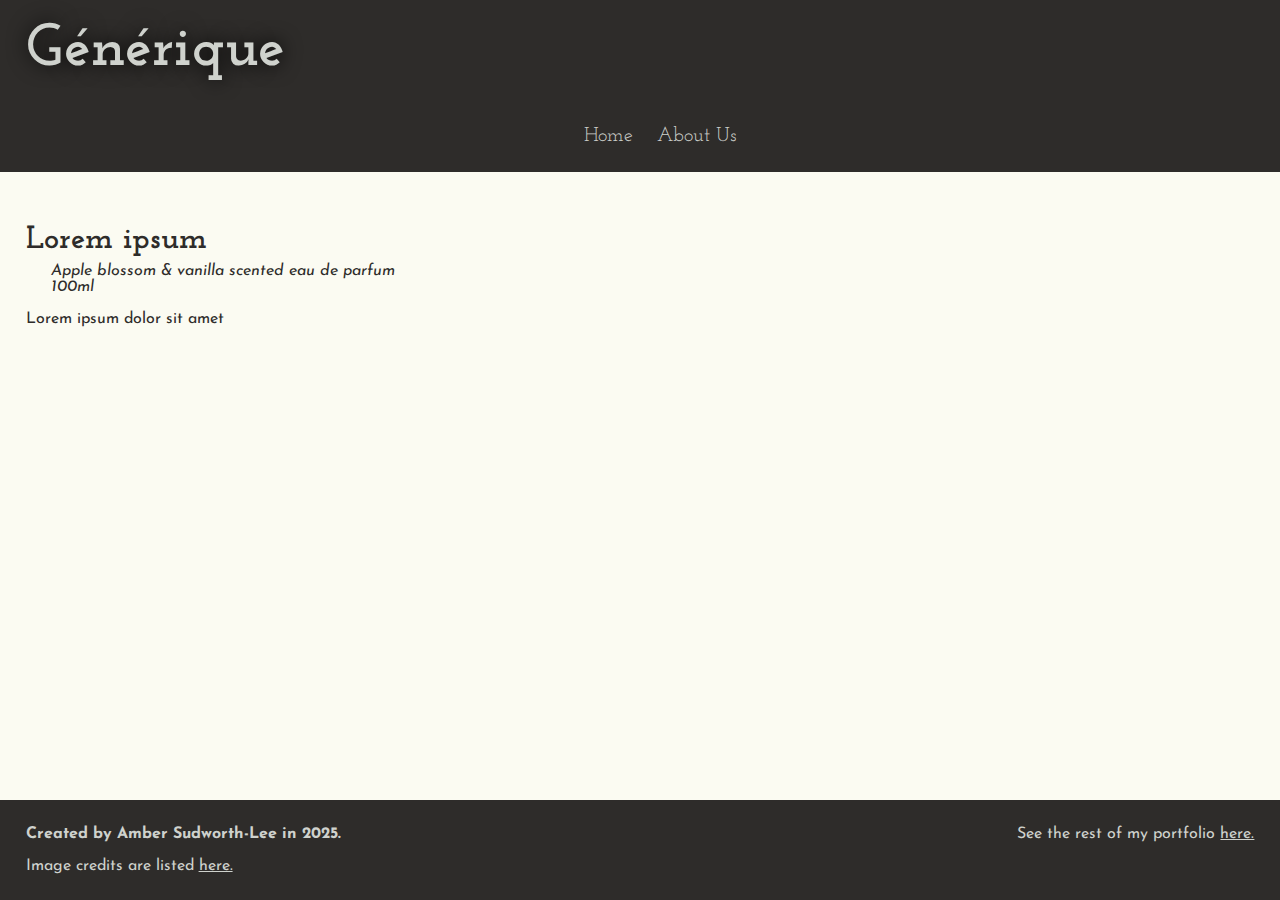
==== index.html @ 1225bc7b "Added perfume bottle and branch animation with an empty javascript file for handlin future animation" ====
<!DOCTYPE html>
<html lang="en">
<head>
    <meta charset="UTF-8">
    <meta name="viewport" content="width=device-width, initial-scale=1.0">
    <link rel="stylesheet" href="style.css">
    <!-- fonts imported - Josefin Slab and Josefin Sans -->
    <style>
        @import url('https://fonts.googleapis.com/css2?family=Josefin+Sans:ital,wght@0,100..700;1,100..700&family=Josefin+Slab:ital,wght@0,100..700;1,100..700&display=swap');
    </style>
    <script type="" href="animations.js"></script>
    <title>Home</title>
</head>
<!--Header-->
<header>
        <h1 id="logo">
            <a class='navtext' href="index.html">
                Générique  
            </a>
        </h1>
        <!--Video and picture are decorative, does not need alt text. 
        leave it as null so assistive techs ignore it.-->
        <video autoplay muted loop id="headervideo">
            <source src="./assets/headerbackroundvideocropped.mp4" type="video/mp4" alt="">
        </video>
        <img id="headerimage" src="./assets/stillheaderbackround.png" alt="">
</header>
<!--Nav-->
<nav>
    <ul>
        <li>
            <a class='navtext'>Home</a>
        </li>
        <li>
            <a class='navtext'href="#">About Us</a>
        </li>
    </ul>
</nav>
<body>
    <!--this is a test article to view all the text. 
    Will comment out when it's no longer needed.
    <article>
        <h1> This is H1 </h1>
        <h2> This is H2 </h2>
        <h3> This is H3 </h3>
        <h4> This is H4 </h4>
        <h5> This is H5 </h5>
        <p> This is body text </p>
    </article> -->

    <!--This is the main image and text content area.-->
    <main>
        <section class="showcasecontainer">
            <article class="textcontent">
                <h2>
                    Lorem ipsum
                </h2>
                <p class="subtitle"> Apple blossom & vanilla scented eau de parfum <br>
                100ml</p>
                <!--Note: do not put two subtitles under each other, they will start collidin with each other. 
                Only put one under a headin. -->
                <p>
                    Lorem ipsum dolor sit amet
                </p>
            </article>
            <!---This is a div because it is largely content that does not contain information, so screen readers can skip over it.-->
            <img class="mobilesafe"src="./assets/perfumetransparentbgwshadow.png">
            <div class="animations">
                <img id= "perfumeimg" src="./assets/perfumetransparentbg.png">
                <img id="branch" src="./assets/branch.png">
            </div>
        </section>
    </main>

    <!--Footer-->
    <footer>
        <p>
            <b>Created by Amber Sudworth-Lee in 2025.</b>
            <br><br>
            Image credits are listed <a class="footerref" href="credits.html">here.</a> 
        </p>
        <p>
            See the rest of my portfolio <a class="footerref" href="#">here.</a>
        </p>
    </footer>
</body>
</html>
---- style.css ----
html{
    background-color: #FBFBF2;
    margin: 0;
}
body{
    display: flex;
    flex-direction: column;
    margin: 0;
    min-height: 100vh;
    overflow-x: hidden;
}
main{
    flex-grow: 1;
}
article{
    padding: 2%;
}

/*Main article with the showcase and supplementary text.*/
section.showcasecontainer{
    display: flex;
    flex-wrap: wrap;
    overflow: hidden;
    max-width: 100%;
}
article.textcontent{
    flex: 2;
}
.mobilesafe{
    display: none;
    width: 100%;
    height: auto;
}
article.imagecontent{
    flex: 1;
}
.imagecontent img{
    max-width: 100%;
    height: auto;
    display: block;
}

@media (max-width:800px){
    section.showcasecontainer{
        flex-direction: column;
    }
    .showcasecontainer .mobilesafe{
        order: -1;
        display:flex;
    }
    .animations{
        display: none;
    }
}

/* header stuff. */
header{
    display: flex;
    width: 100%;
    background-color: #2E2C2A;
    align-items: center;
    height: 100px;
    overflow: hidden;
    z-index: 10;
}
#logo{
    float: left;
    width: 30%;
    padding-left: 2%;
    z-index: 1;
    text-shadow: 0px 0px 20px #000000;
}
#headervideo{
    margin: 0;
    width: 70%;
    float: right;
    height: 100%;
    object-fit: cover;
}
#headerimage{
    display: none; /* want to hide this by default. */
}
@media (max-width: 975px) {
    #headervideo {
        display: none; /*The video starts to shrink and you can see the borders, so I'm replacing it with an image instead.*/
    }
    header{
        background-image:url('./assets/stillheaderbackround.png');
        background-size: cover;
        background-repeat: no-repeat;
    }
    h1 #logo{
        background-color: #2e2c2ad7;
    }
}

/*Nav*/
nav{
    display: flex;
    align-items:center;
    background-color: #2E2C2A;
    margin-top: 0px;
    z-index: 10;
}
nav ul{
    width: 100%;
    list-style: none;
    text-align: center;
}
nav ul li{
    display: inline-block;
    padding: 10px;
}

a.navtext {
    text-decoration: none;
    font-size: 1.25em;
    display: block;
}
a.navtext{
    color: #CFD2CD;
}

nav ul li a:hover{
    font-weight: bold;
    color: white;
    transform: scale(1.1);
    transition: all 0.5s ease;
}
/*animations and imaes*/
#perfumeimg{
    max-height: 45%;
    width: auto;
    position: absolute;
    top: -100px; /* Starts above the screen */
    right: 275px;
    opacity: 0; /* Hidden at start */
    animation: dropIn .5s ease-out 1.5s forwards; /* Delayed until branch appears */
}
@keyframes dropIn {
    0% { top: -100px; opacity: 0; }
    80% { top: 290px;}
    100% { top: 280px; opacity: 1; }
}

#branch{
    position: absolute;
    right: -100%;
    top: 500px; /* how far down from the top the branch is */
    width: 600px; /* how wide the branch is */
    animation: slideIn 1.5s ease-out forwards, bend 0.4s ease-out 1.8s forwards;;
    overflow: hidden;
}
@keyframes slideIn {
    0% { right: -100%; } /*0% = start of timeline!*/
    80% {right: 0px;}
    100% { right: -10px; }
}
@keyframes bend {
    0% { transform: rotate(0deg); }
    50% { transform: rotate(-2deg); }
    100% { transform: rotate(0deg); }
}

@media (max-width: 768px) {
    .imagecontent{
        display: none;
    }
}


/*footer*/
footer{
    bottom: 0px;
    display: flex;
    background-color: #2E2C2A;
    padding: 10px 2%;
    justify-content: space-between;
}

/* text */

h1, h2, h3, h4, h5, a.navtext{
    font-family:'Josefin Slab';
}
h1#logo{
    color: #CFD2CD;
    font-size: 3em;
    font-weight: bold;
}
h1{
    font-weight: bold;
    font-size: 2.5em;
}
h2{
    color: #2E2C2A;
    font-weight: bold;
    font-size: 2em;
}
h3{
    color: #676561;
    font-weight: bold;
    font-size: 1.5em;
}
h4{
    color: #676561;
    font-weight: bold;
    font-size: 1.25em;
}
h5{
    color: #676561;
    font-style: italic;
    font-weight: bold;
    font-size: 1em;
}
p{
    font-family: 'Josefin Sans';
    color: #2E2C2A;
}

p.subtitle{
    font-style: italic;
    margin-left: 25px;
    margin-top: -20px;
}

footer p{
    color: #CFD2CD;
}

a.footerref{
    color: #CFD2CD;
}
a.footerref:hover{
    color: #eea357;
    font-weight: bold;
}
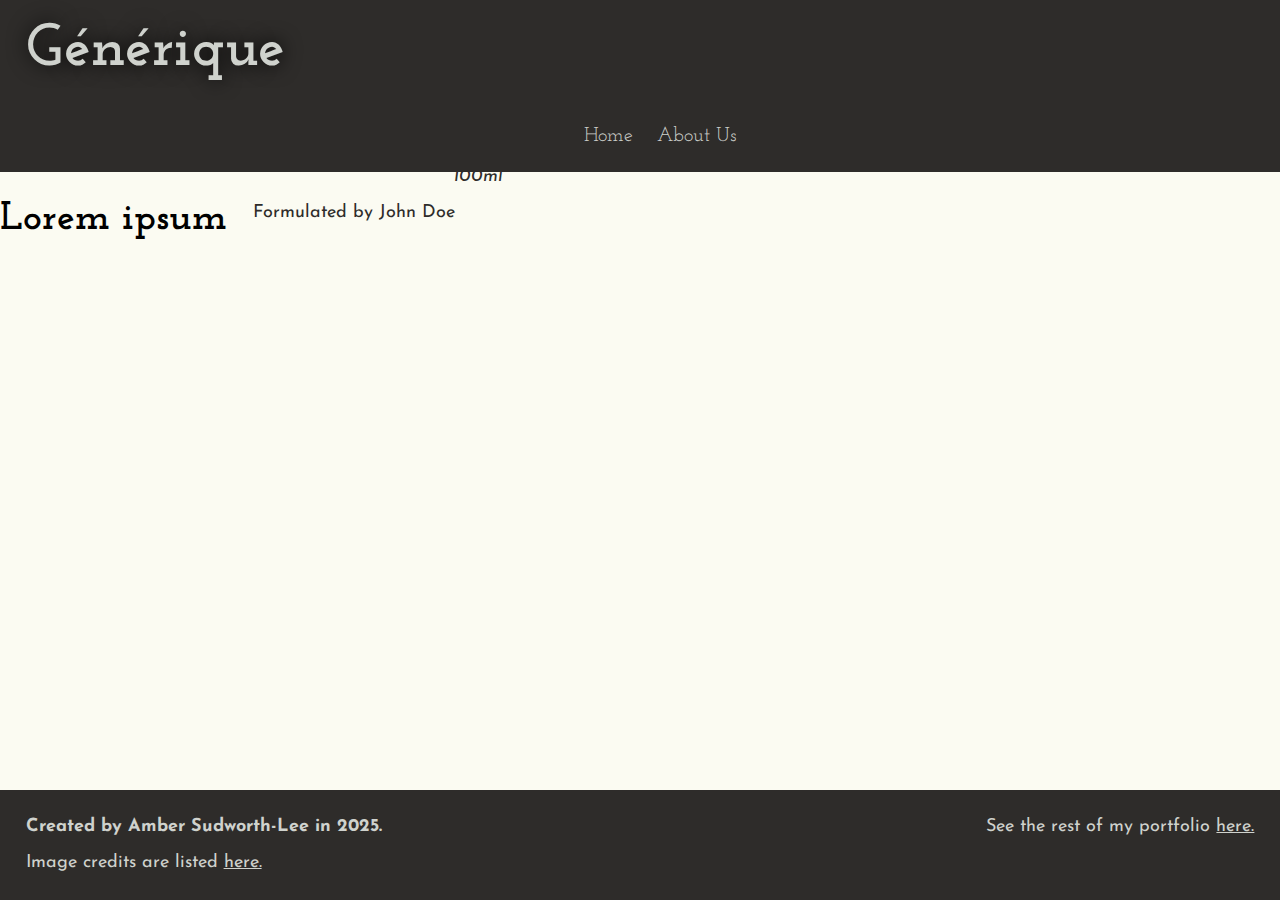
==== commit bcc1a0e6: "Small changes to fonts, alt tags and structure. Will likely be redoing later." ====
--- a/index.html
+++ b/index.html
@@ -8,9 +8,11 @@
     <style>
         @import url('https://fonts.googleapis.com/css2?family=Josefin+Sans:ital,wght@0,100..700;1,100..700&family=Josefin+Slab:ital,wght@0,100..700;1,100..700&display=swap');
     </style>
-    <script type="" href="animations.js"></script>
+    <script src="animations.js"></script>
     <title>Home</title>
 </head>
+
+<body>
 <!--Header-->
 <header>
         <h1 id="logo">
@@ -21,7 +23,7 @@
         <!--Video and picture are decorative, does not need alt text. 
         leave it as null so assistive techs ignore it.-->
         <video autoplay muted loop id="headervideo">
-            <source src="./assets/headerbackroundvideocropped.mp4" type="video/mp4" alt="">
+            <source src="./assets/headerbackroundvideocropped.mp4" type="video/mp4">
         </video>
         <img id="headerimage" src="./assets/stillheaderbackround.png" alt="">
 </header>
@@ -36,31 +38,20 @@
         </li>
     </ul>
 </nav>
-<body>
-    <!--this is a test article to view all the text. 
-    Will comment out when it's no longer needed.
-    <article>
-        <h1> This is H1 </h1>
-        <h2> This is H2 </h2>
-        <h3> This is H3 </h3>
-        <h4> This is H4 </h4>
-        <h5> This is H5 </h5>
-        <p> This is body text </p>
-    </article> -->
+
 
     <!--This is the main image and text content area.-->
     <main>
         <section class="showcasecontainer">
+            <h1>
+                Lorem ipsum
+            </h1>
             <article class="textcontent">
-                <h2>
-                    Lorem ipsum
-                </h2>
-                <p class="subtitle"> Apple blossom & vanilla scented eau de parfum <br>
-                100ml</p>
-                <!--Note: do not put two subtitles under each other, they will start collidin with each other. 
-                Only put one under a headin. -->
+                <p class="subtitle">
+                    100ml
+                </p>
                 <p>
-                    Lorem ipsum dolor sit amet
+                    Formulated by John Doe 
                 </p>
             </article>
             <!---This is a div because it is largely content that does not contain information, so screen readers can skip over it.-->
--- a/style.css
+++ b/style.css
@@ -25,6 +25,7 @@
 }
 article.textcontent{
     flex: 2;
+    order: 2;
 }
 .mobilesafe{
     display: none;
@@ -33,6 +34,7 @@
 }
 article.imagecontent{
     flex: 1;
+    order: 1;
 }
 .imagecontent img{
     max-width: 100%;
@@ -123,7 +125,7 @@
 
 nav ul li a:hover{
     font-weight: bold;
-    color: white;
+    color: #ee7a57;
     transform: scale(1.1);
     transition: all 0.5s ease;
 }
@@ -135,11 +137,28 @@
     top: -100px; /* Starts above the screen */
     right: 275px;
     opacity: 0; /* Hidden at start */
-    animation: dropIn .5s ease-out 1.5s forwards; /* Delayed until branch appears */
+    animation: dropIn .5s ease-out 1.5s forwards; /* Delayed until branch animation's nearly done */
+    z-index: 6;
+}
+#perfumeimg:hover{
+    transform: scale(1.2);
+    transition: 1s ease-out;
+}
+#textcontent{
+    animation: fadeIn 2s ease;
+}
+@keyframes fadeIn{
+    0%{
+        right: 500px;
+        opacity: 0;
+    }
+    100%{
+        opacity: 100;
+    }
 }
 @keyframes dropIn {
     0% { top: -100px; opacity: 0; }
-    80% { top: 290px;}
+    40%{opacity:0;}
     100% { top: 280px; opacity: 1; }
 }
 
@@ -147,19 +166,14 @@
     position: absolute;
     right: -100%;
     top: 500px; /* how far down from the top the branch is */
-    width: 600px; /* how wide the branch is */
+    width: 40%; /* how wide the branch is */
     animation: slideIn 1.5s ease-out forwards, bend 0.4s ease-out 1.8s forwards;;
     overflow: hidden;
 }
 @keyframes slideIn {
-    0% { right: -100%; } /*0% = start of timeline!*/
+    0% { right: -100%; } /*0% = start of timeline*/
     80% {right: 0px;}
     100% { right: -10px; }
-}
-@keyframes bend {
-    0% { transform: rotate(0deg); }
-    50% { transform: rotate(-2deg); }
-    100% { transform: rotate(0deg); }
 }
 
 @media (max-width: 768px) {
@@ -211,17 +225,18 @@
     color: #676561;
     font-style: italic;
     font-weight: bold;
-    font-size: 1em;
+    font-size: 1.1em;
 }
 p{
     font-family: 'Josefin Sans';
     color: #2E2C2A;
+    font-size: 18px;
 }
 
 p.subtitle{
     font-style: italic;
-    margin-left: 25px;
-    margin-top: -20px;
+    margin-left: 200px;
+    margin-top: -30px;
 }
 
 footer p{
@@ -232,6 +247,6 @@
     color: #CFD2CD;
 }
 a.footerref:hover{
-    color: #eea357;
-    font-weight: bold;
-}
+    color: #ee7a57;
+    font-weight: bold;
+}
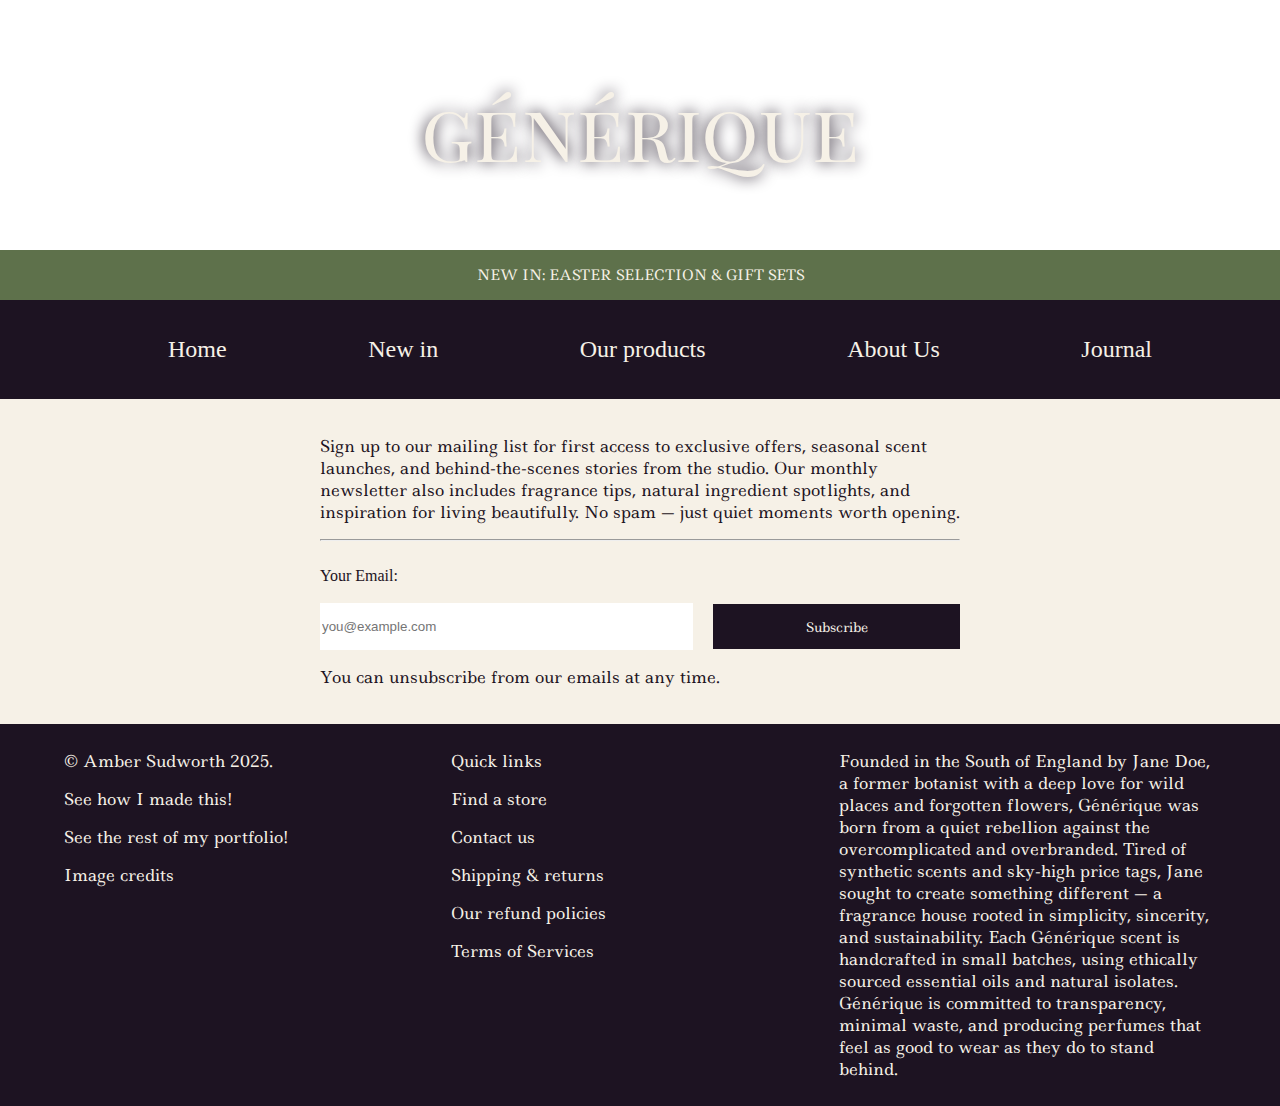
==== commit e08a3b9b: "Entirely revamped perfume website, including perfume bottle design. Added new images to asset folder" ====
--- a/index.html
+++ b/index.html
@@ -4,75 +4,84 @@
     <meta charset="UTF-8">
     <meta name="viewport" content="width=device-width, initial-scale=1.0">
     <link rel="stylesheet" href="style.css">
-    <!-- fonts imported - Josefin Slab and Josefin Sans -->
-    <style>
-        @import url('https://fonts.googleapis.com/css2?family=Josefin+Sans:ital,wght@0,100..700;1,100..700&family=Josefin+Slab:ital,wght@0,100..700;1,100..700&display=swap');
-    </style>
+    <!-- fonts imported - Playfair, Playfair display SC and Ledger -->
+    <link rel="preconnect" href="https://fonts.googleapis.com">
+    <link rel="preconnect" href="https://fonts.gstatic.com" crossorigin>
+    <link href="https://fonts.googleapis.com/css2?family=Ledger&family=Playfair+Display+SC:ital,wght@0,400;0,700;0,900;1,400;1,700;1,900&family=Playfair:ital,opsz,wght@0,5..1200,300..900;1,5..1200,300..900&display=swap" rel="stylesheet">
+    <!--scripts-->
     <script src="animations.js"></script>
-    <title>Home</title>
+    <script src="buttons.js"></script>
+
+    <title>générique</title>
 </head>
-
 <body>
-<!--Header-->
-<header>
-        <h1 id="logo">
-            <a class='navtext' href="index.html">
-                Générique  
-            </a>
-        </h1>
-        <!--Video and picture are decorative, does not need alt text. 
-        leave it as null so assistive techs ignore it.-->
-        <video autoplay muted loop id="headervideo">
-            <source src="./assets/headerbackroundvideocropped.mp4" type="video/mp4">
-        </video>
-        <img id="headerimage" src="./assets/stillheaderbackround.png" alt="">
-</header>
-<!--Nav-->
-<nav>
-    <ul>
-        <li>
-            <a class='navtext'>Home</a>
-        </li>
-        <li>
-            <a class='navtext'href="#">About Us</a>
-        </li>
-    </ul>
-</nav>
-
-
-    <!--This is the main image and text content area.-->
-    <main>
-        <section class="showcasecontainer">
-            <h1>
-                Lorem ipsum
-            </h1>
-            <article class="textcontent">
-                <p class="subtitle">
-                    100ml
-                </p>
-                <p>
-                    Formulated by John Doe 
-                </p>
-            </article>
-            <!---This is a div because it is largely content that does not contain information, so screen readers can skip over it.-->
-            <img class="mobilesafe"src="./assets/perfumetransparentbgwshadow.png">
-            <div class="animations">
-                <img id= "perfumeimg" src="./assets/perfumetransparentbg.png">
-                <img id="branch" src="./assets/branch.png">
-            </div>
+    <header>
+        <section class="banner">
+            <a href="index.html" class="logo">générique</a>
         </section>
-    </main>
-
-    <!--Footer-->
+        <section class="salebanner">
+            <p>
+                NEW IN: EASTER SELECTION & GIFT SETS
+            </p>
+        </section>
+        <nav>
+            <ul class="nodeco">
+                <li>
+                    Home
+                </li>
+                <li>
+                    New in
+                </li>
+                <li>
+                    Our products
+                </li>
+                <li> 
+                    About Us
+                </li>
+                <li>
+                    Journal
+                </li>
+            </ul>
+        </nav>
+    </header>
+    <form>
+        <p>
+            Sign up to our mailing list for first access to exclusive offers, seasonal scent launches, and behind-the-scenes stories from the studio. 
+            Our monthly newsletter also includes fragrance tips, natural ingredient spotlights, and inspiration for living beautifully. 
+            No spam — just quiet moments worth opening.
+        </p>
+        <hr>
+        <br>
+        <label for="email">Your Email:</label><br><br>
+        <section>
+            <input type="email" id="email" name="email" placeholder="you@example.com" required><br><br>
+            <button type="submit">Subscribe</button>
+        </section>    
+        <p class="formtext">You can unsubscribe from our emails at any time.</p>
+    </form> 
     <footer>
-        <p>
-            <b>Created by Amber Sudworth-Lee in 2025.</b>
-            <br><br>
-            Image credits are listed <a class="footerref" href="credits.html">here.</a> 
-        </p>
-        <p>
-            See the rest of my portfolio <a class="footerref" href="#">here.</a>
-        </p>
+        <section>
+            <p>© Amber Sudworth 2025.</p>
+            <p>See how I made this!</p>
+            <p>See the rest of my portfolio!</p>
+            <p>Image credits</p>
+        </section>
+        <section>
+            <p class="footerheader">Quick links</p>
+            <p>Find a store</p>
+            <p>Contact us</p>
+            <p>Shipping & returns</p>
+            <p>Our refund policies</p>
+            <p>Terms of Services</p>
+        </section>
+        <section>
+            <p>
+                Founded in the South of England by Jane Doe, a former botanist with a deep love for wild places and forgotten flowers, Générique was born from a quiet rebellion against the overcomplicated and overbranded. 
+                Tired of synthetic scents and sky-high price tags, Jane sought to create something different — a fragrance house rooted in simplicity, sincerity, and sustainability.
+                Each Générique scent is handcrafted in small batches, using ethically sourced essential oils and natural isolates. 
+                Générique is committed to transparency, minimal waste, and producing perfumes that feel as good to wear as they do to stand behind.
+            </p>
+        </section>
     </footer>
 </body>
 </html>--- a/style.css
+++ b/style.css
@@ -1,252 +1,113 @@
-html{
-    background-color: #FBFBF2;
+body{
     margin: 0;
-}
-body{
-    display: flex;
-    flex-direction: column;
-    margin: 0;
-    min-height: 100vh;
+    padding: 0;
     overflow-x: hidden;
 }
-main{
-    flex-grow: 1;
+header{
+    text-align: center;
 }
-article{
-    padding: 2%;
+header section.banner{
+    padding: 75px;
+    height: 100px;
+    background-image:url(assets/vecteezy_white-apple-blossoms-and-pink-buds-on-a-green-background_47024339.jpeg);
+    background-size: cover;
 }
-
-/*Main article with the showcase and supplementary text.*/
-section.showcasecontainer{
+.salebanner{
+    background-color: #5E714B;
+    color: #F6F1E7;
+    padding: 1px;
+    
+}
+nav{
+    background-color: #1D1322;
+    color:#F6F1E7;
+    padding: 20px 10%;
+}
+nav ul{
+    text-align: center;
+    align-items: center;
     display: flex;
-    flex-wrap: wrap;
-    overflow: hidden;
-    max-width: 100%;
+    justify-content: space-between;
 }
-article.textcontent{
-    flex: 2;
-    order: 2;
+footer{
+    font-size: small;
+    padding: 10px 5%;
+    background-color: #1D1322;
+    color: #F6F1E7;
+    display: flex;
+    gap: 10px;
+    justify-content: space-evenly;
 }
-.mobilesafe{
-    display: none;
-    width: 100%;
-    height: auto;
+footer > * {
+    flex: 1;
 }
-article.imagecontent{
-    flex: 1;
-    order: 1;
+form{
+    background-color: #F6F1E7;
+    color: #1D1322;
+    padding: 20px 25%;
 }
-.imagecontent img{
-    max-width: 100%;
-    height: auto;
-    display: block;
+form section{
+    display: flex;
+    align-items: center;
+    gap: 10px;
 }
-
-@media (max-width:800px){
-    section.showcasecontainer{
+form input{
+    width: 60%;
+    height: 45px;
+    border:none;
+}
+form button{
+    width: 40%;
+    height: 45px;
+    color: #F6F1E7;
+    background-color: #1D1322;
+    border: none;
+    font-size: small;
+}
+/*text*/
+.logo{
+    color: #F6F1E7;
+    text-decoration: none;
+    font-family: "playfair display sc", "Times New Roman";
+    font-size: 5rem;
+    text-shadow: #1D1322 0px 0px 15px;
+}
+nav ul li{
+    font-size: 1.5rem;
+}
+h1, h2, h3, h4, h5, nav ul li .salebanner{
+    font-family: "playfair", "Times new roman";
+}
+p, button{
+    font-family: "ledger", "garamond";
+    font-size: 1rem;
+}
+.salebanner p{
+    font-size: 14px;
+    cursor: pointer;
+}
+.salebanner p:hover{
+    text-decoration: underline;
+}
+.nodeco{
+    text-decoration: none;
+    list-style-type: none;
+}
+/*media queries*/
+@media (max-width: 768px) {
+    footer{
         flex-direction: column;
     }
-    .showcasecontainer .mobilesafe{
-        order: -1;
-        display:flex;
+    form section{
+        flex-direction: column;
     }
-    .animations{
-        display: none;
+    form input{
+        width: 100%;
     }
-}
-
-/* header stuff. */
-header{
-    display: flex;
-    width: 100%;
-    background-color: #2E2C2A;
-    align-items: center;
-    height: 100px;
-    overflow: hidden;
-    z-index: 10;
-}
-#logo{
-    float: left;
-    width: 30%;
-    padding-left: 2%;
-    z-index: 1;
-    text-shadow: 0px 0px 20px #000000;
-}
-#headervideo{
-    margin: 0;
-    width: 70%;
-    float: right;
-    height: 100%;
-    object-fit: cover;
-}
-#headerimage{
-    display: none; /* want to hide this by default. */
-}
-@media (max-width: 975px) {
-    #headervideo {
-        display: none; /*The video starts to shrink and you can see the borders, so I'm replacing it with an image instead.*/
+    form button{
+        width: 50%;
     }
-    header{
-        background-image:url('./assets/stillheaderbackround.png');
-        background-size: cover;
-        background-repeat: no-repeat;
+    form{
+        padding: 5%;
     }
-    h1 #logo{
-        background-color: #2e2c2ad7;
-    }
-}
-
-/*Nav*/
-nav{
-    display: flex;
-    align-items:center;
-    background-color: #2E2C2A;
-    margin-top: 0px;
-    z-index: 10;
-}
-nav ul{
-    width: 100%;
-    list-style: none;
-    text-align: center;
-}
-nav ul li{
-    display: inline-block;
-    padding: 10px;
-}
-
-a.navtext {
-    text-decoration: none;
-    font-size: 1.25em;
-    display: block;
-}
-a.navtext{
-    color: #CFD2CD;
-}
-
-nav ul li a:hover{
-    font-weight: bold;
-    color: #ee7a57;
-    transform: scale(1.1);
-    transition: all 0.5s ease;
-}
-/*animations and imaes*/
-#perfumeimg{
-    max-height: 45%;
-    width: auto;
-    position: absolute;
-    top: -100px; /* Starts above the screen */
-    right: 275px;
-    opacity: 0; /* Hidden at start */
-    animation: dropIn .5s ease-out 1.5s forwards; /* Delayed until branch animation's nearly done */
-    z-index: 6;
-}
-#perfumeimg:hover{
-    transform: scale(1.2);
-    transition: 1s ease-out;
-}
-#textcontent{
-    animation: fadeIn 2s ease;
-}
-@keyframes fadeIn{
-    0%{
-        right: 500px;
-        opacity: 0;
-    }
-    100%{
-        opacity: 100;
-    }
-}
-@keyframes dropIn {
-    0% { top: -100px; opacity: 0; }
-    40%{opacity:0;}
-    100% { top: 280px; opacity: 1; }
-}
-
-#branch{
-    position: absolute;
-    right: -100%;
-    top: 500px; /* how far down from the top the branch is */
-    width: 40%; /* how wide the branch is */
-    animation: slideIn 1.5s ease-out forwards, bend 0.4s ease-out 1.8s forwards;;
-    overflow: hidden;
-}
-@keyframes slideIn {
-    0% { right: -100%; } /*0% = start of timeline*/
-    80% {right: 0px;}
-    100% { right: -10px; }
-}
-
-@media (max-width: 768px) {
-    .imagecontent{
-        display: none;
-    }
-}
-
-
-/*footer*/
-footer{
-    bottom: 0px;
-    display: flex;
-    background-color: #2E2C2A;
-    padding: 10px 2%;
-    justify-content: space-between;
-}
-
-/* text */
-
-h1, h2, h3, h4, h5, a.navtext{
-    font-family:'Josefin Slab';
-}
-h1#logo{
-    color: #CFD2CD;
-    font-size: 3em;
-    font-weight: bold;
-}
-h1{
-    font-weight: bold;
-    font-size: 2.5em;
-}
-h2{
-    color: #2E2C2A;
-    font-weight: bold;
-    font-size: 2em;
-}
-h3{
-    color: #676561;
-    font-weight: bold;
-    font-size: 1.5em;
-}
-h4{
-    color: #676561;
-    font-weight: bold;
-    font-size: 1.25em;
-}
-h5{
-    color: #676561;
-    font-style: italic;
-    font-weight: bold;
-    font-size: 1.1em;
-}
-p{
-    font-family: 'Josefin Sans';
-    color: #2E2C2A;
-    font-size: 18px;
-}
-
-p.subtitle{
-    font-style: italic;
-    margin-left: 200px;
-    margin-top: -30px;
-}
-
-footer p{
-    color: #CFD2CD;
-}
-
-a.footerref{
-    color: #CFD2CD;
-}
-a.footerref:hover{
-    color: #ee7a57;
-    font-weight: bold;
-}
+}